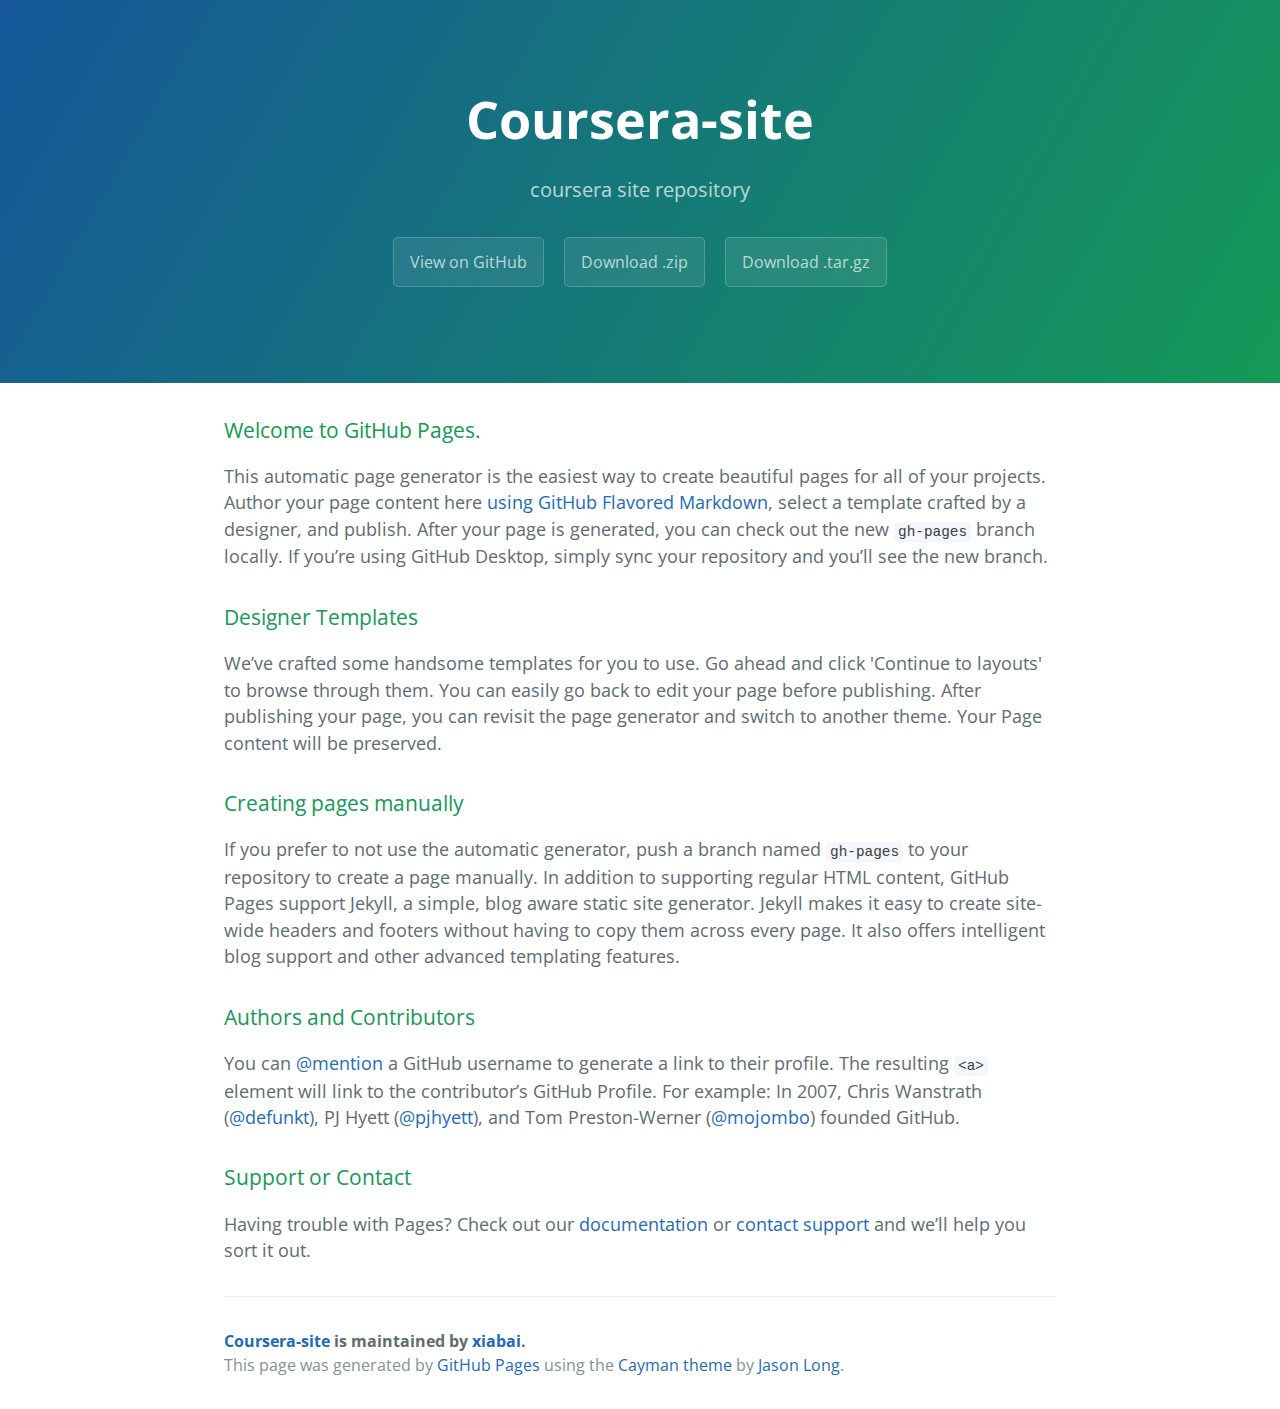
==== index.html @ 8294b700 "Create gh-pages branch via GitHub" ====
<!DOCTYPE html>
<html lang="en-us">
  <head>
    <meta charset="UTF-8">
    <title>Coursera-site by xiabai</title>
    <meta name="viewport" content="width=device-width, initial-scale=1">
    <link rel="stylesheet" type="text/css" href="stylesheets/normalize.css" media="screen">
    <link href='https://fonts.googleapis.com/css?family=Open+Sans:400,700' rel='stylesheet' type='text/css'>
    <link rel="stylesheet" type="text/css" href="stylesheets/stylesheet.css" media="screen">
    <link rel="stylesheet" type="text/css" href="stylesheets/github-light.css" media="screen">
  </head>
  <body>
    <section class="page-header">
      <h1 class="project-name">Coursera-site</h1>
      <h2 class="project-tagline">coursera site repository</h2>
      <a href="https://github.com/xiabai/Coursera-site" class="btn">View on GitHub</a>
      <a href="https://github.com/xiabai/Coursera-site/zipball/master" class="btn">Download .zip</a>
      <a href="https://github.com/xiabai/Coursera-site/tarball/master" class="btn">Download .tar.gz</a>
    </section>

    <section class="main-content">
      <h3>
<a id="welcome-to-github-pages" class="anchor" href="#welcome-to-github-pages" aria-hidden="true"><span aria-hidden="true" class="octicon octicon-link"></span></a>Welcome to GitHub Pages.</h3>

<p>This automatic page generator is the easiest way to create beautiful pages for all of your projects. Author your page content here <a href="https://guides.github.com/features/mastering-markdown/">using GitHub Flavored Markdown</a>, select a template crafted by a designer, and publish. After your page is generated, you can check out the new <code>gh-pages</code> branch locally. If you’re using GitHub Desktop, simply sync your repository and you’ll see the new branch.</p>

<h3>
<a id="designer-templates" class="anchor" href="#designer-templates" aria-hidden="true"><span aria-hidden="true" class="octicon octicon-link"></span></a>Designer Templates</h3>

<p>We’ve crafted some handsome templates for you to use. Go ahead and click 'Continue to layouts' to browse through them. You can easily go back to edit your page before publishing. After publishing your page, you can revisit the page generator and switch to another theme. Your Page content will be preserved.</p>

<h3>
<a id="creating-pages-manually" class="anchor" href="#creating-pages-manually" aria-hidden="true"><span aria-hidden="true" class="octicon octicon-link"></span></a>Creating pages manually</h3>

<p>If you prefer to not use the automatic generator, push a branch named <code>gh-pages</code> to your repository to create a page manually. In addition to supporting regular HTML content, GitHub Pages support Jekyll, a simple, blog aware static site generator. Jekyll makes it easy to create site-wide headers and footers without having to copy them across every page. It also offers intelligent blog support and other advanced templating features.</p>

<h3>
<a id="authors-and-contributors" class="anchor" href="#authors-and-contributors" aria-hidden="true"><span aria-hidden="true" class="octicon octicon-link"></span></a>Authors and Contributors</h3>

<p>You can <a href="https://help.github.com/articles/basic-writing-and-formatting-syntax/#mentioning-users-and-teams" class="user-mention">@mention</a> a GitHub username to generate a link to their profile. The resulting <code>&lt;a&gt;</code> element will link to the contributor’s GitHub Profile. For example: In 2007, Chris Wanstrath (<a href="https://github.com/defunkt" class="user-mention">@defunkt</a>), PJ Hyett (<a href="https://github.com/pjhyett" class="user-mention">@pjhyett</a>), and Tom Preston-Werner (<a href="https://github.com/mojombo" class="user-mention">@mojombo</a>) founded GitHub.</p>

<h3>
<a id="support-or-contact" class="anchor" href="#support-or-contact" aria-hidden="true"><span aria-hidden="true" class="octicon octicon-link"></span></a>Support or Contact</h3>

<p>Having trouble with Pages? Check out our <a href="https://help.github.com/pages">documentation</a> or <a href="https://github.com/contact">contact support</a> and we’ll help you sort it out.</p>

      <footer class="site-footer">
        <span class="site-footer-owner"><a href="https://github.com/xiabai/Coursera-site">Coursera-site</a> is maintained by <a href="https://github.com/xiabai">xiabai</a>.</span>

        <span class="site-footer-credits">This page was generated by <a href="https://pages.github.com">GitHub Pages</a> using the <a href="https://github.com/jasonlong/cayman-theme">Cayman theme</a> by <a href="https://twitter.com/jasonlong">Jason Long</a>.</span>
      </footer>

    </section>

  
  </body>
</html>
---- stylesheets/stylesheet.css ----
* {
  box-sizing: border-box; }

body {
  padding: 0;
  margin: 0;
  font-family: "Open Sans", "Helvetica Neue", Helvetica, Arial, sans-serif;
  font-size: 16px;
  line-height: 1.5;
  color: #606c71; }

a {
  color: #1e6bb8;
  text-decoration: none; }
  a:hover {
    text-decoration: underline; }

.btn {
  display: inline-block;
  margin-bottom: 1rem;
  color: rgba(255, 255, 255, 0.7);
  background-color: rgba(255, 255, 255, 0.08);
  border-color: rgba(255, 255, 255, 0.2);
  border-style: solid;
  border-width: 1px;
  border-radius: 0.3rem;
  transition: color 0.2s, background-color 0.2s, border-color 0.2s; }
  .btn + .btn {
    margin-left: 1rem; }

.btn:hover {
  color: rgba(255, 255, 255, 0.8);
  text-decoration: none;
  background-color: rgba(255, 255, 255, 0.2);
  border-color: rgba(255, 255, 255, 0.3); }

@media screen and (min-width: 64em) {
  .btn {
    padding: 0.75rem 1rem; } }

@media screen and (min-width: 42em) and (max-width: 64em) {
  .btn {
    padding: 0.6rem 0.9rem;
    font-size: 0.9rem; } }

@media screen and (max-width: 42em) {
  .btn {
    display: block;
    width: 100%;
    padding: 0.75rem;
    font-size: 0.9rem; }
    .btn + .btn {
      margin-top: 1rem;
      margin-left: 0; } }

.page-header {
  color: #fff;
  text-align: center;
  background-color: #159957;
  background-image: linear-gradient(120deg, #155799, #159957); }

@media screen and (min-width: 64em) {
  .page-header {
    padding: 5rem 6rem; } }

@media screen and (min-width: 42em) and (max-width: 64em) {
  .page-header {
    padding: 3rem 4rem; } }

@media screen and (max-width: 42em) {
  .page-header {
    padding: 2rem 1rem; } }

.project-name {
  margin-top: 0;
  margin-bottom: 0.1rem; }

@media screen and (min-width: 64em) {
  .project-name {
    font-size: 3.25rem; } }

@media screen and (min-width: 42em) and (max-width: 64em) {
  .project-name {
    font-size: 2.25rem; } }

@media screen and (max-width: 42em) {
  .project-name {
    font-size: 1.75rem; } }

.project-tagline {
  margin-bottom: 2rem;
  font-weight: normal;
  opacity: 0.7; }

@media screen and (min-width: 64em) {
  .project-tagline {
    font-size: 1.25rem; } }

@media screen and (min-width: 42em) and (max-width: 64em) {
  .project-tagline {
    font-size: 1.15rem; } }

@media screen and (max-width: 42em) {
  .project-tagline {
    font-size: 1rem; } }

.main-content :first-child {
  margin-top: 0; }
.main-content img {
  max-width: 100%; }
.main-content h1, .main-content h2, .main-content h3, .main-content h4, .main-content h5, .main-content h6 {
  margin-top: 2rem;
  margin-bottom: 1rem;
  font-weight: normal;
  color: #159957; }
.main-content p {
  margin-bottom: 1em; }
.main-content code {
  padding: 2px 4px;
  font-family: Consolas, "Liberation Mono", Menlo, Courier, monospace;
  font-size: 0.9rem;
  color: #383e41;
  background-color: #f3f6fa;
  border-radius: 0.3rem; }
.main-content pre {
  padding: 0.8rem;
  margin-top: 0;
  margin-bottom: 1rem;
  font: 1rem Consolas, "Liberation Mono", Menlo, Courier, monospace;
  color: #567482;
  word-wrap: normal;
  background-color: #f3f6fa;
  border: solid 1px #dce6f0;
  border-radius: 0.3rem; }
  .main-content pre > code {
    padding: 0;
    margin: 0;
    font-size: 0.9rem;
    color: #567482;
    word-break: normal;
    white-space: pre;
    background: transparent;
    border: 0; }
.main-content .highlight {
  margin-bottom: 1rem; }
  .main-content .highlight pre {
    margin-bottom: 0;
    word-break: normal; }
.main-content .highlight pre, .main-content pre {
  padding: 0.8rem;
  overflow: auto;
  font-size: 0.9rem;
  line-height: 1.45;
  border-radius: 0.3rem; }
.main-content pre code, .main-content pre tt {
  display: inline;
  max-width: initial;
  padding: 0;
  margin: 0;
  overflow: initial;
  line-height: inherit;
  word-wrap: normal;
  background-color: transparent;
  border: 0; }
  .main-content pre code:before, .main-content pre code:after, .main-content pre tt:before, .main-content pre tt:after {
    content: normal; }
.main-content ul, .main-content ol {
  margin-top: 0; }
.main-content blockquote {
  padding: 0 1rem;
  margin-left: 0;
  color: #819198;
  border-left: 0.3rem solid #dce6f0; }
  .main-content blockquote > :first-child {
    margin-top: 0; }
  .main-content blockquote > :last-child {
    margin-bottom: 0; }
.main-content table {
  display: block;
  width: 100%;
  overflow: auto;
  word-break: normal;
  word-break: keep-all; }
  .main-content table th {
    font-weight: bold; }
  .main-content table th, .main-content table td {
    padding: 0.5rem 1rem;
    border: 1px solid #e9ebec; }
.main-content dl {
  padding: 0; }
  .main-content dl dt {
    padding: 0;
    margin-top: 1rem;
    font-size: 1rem;
    font-weight: bold; }
  .main-content dl dd {
    padding: 0;
    margin-bottom: 1rem; }
.main-content hr {
  height: 2px;
  padding: 0;
  margin: 1rem 0;
  background-color: #eff0f1;
  border: 0; }

@media screen and (min-width: 64em) {
  .main-content {
    max-width: 64rem;
    padding: 2rem 6rem;
    margin: 0 auto;
    font-size: 1.1rem; } }

@media screen and (min-width: 42em) and (max-width: 64em) {
  .main-content {
    padding: 2rem 4rem;
    font-size: 1.1rem; } }

@media screen and (max-width: 42em) {
  .main-content {
    padding: 2rem 1rem;
    font-size: 1rem; } }

.site-footer {
  padding-top: 2rem;
  margin-top: 2rem;
  border-top: solid 1px #eff0f1; }

.site-footer-owner {
  display: block;
  font-weight: bold; }

.site-footer-credits {
  color: #819198; }

@media screen and (min-width: 64em) {
  .site-footer {
    font-size: 1rem; } }

@media screen and (min-width: 42em) and (max-width: 64em) {
  .site-footer {
    font-size: 1rem; } }

@media screen and (max-width: 42em) {
  .site-footer {
    font-size: 0.9rem; } }
---- stylesheets/github-light.css ----
/*
The MIT License (MIT)

Copyright (c) 2015 GitHub, Inc.

Permission is hereby granted, free of charge, to any person obtaining a copy
of this software and associated documentation files (the "Software"), to deal
in the Software without restriction, including without limitation the rights
to use, copy, modify, merge, publish, distribute, sublicense, and/or sell
copies of the Software, and to permit persons to whom the Software is
furnished to do so, subject to the following conditions:

The above copyright notice and this permission notice shall be included in all
copies or substantial portions of the Software.

THE SOFTWARE IS PROVIDED "AS IS", WITHOUT WARRANTY OF ANY KIND, EXPRESS OR
IMPLIED, INCLUDING BUT NOT LIMITED TO THE WARRANTIES OF MERCHANTABILITY,
FITNESS FOR A PARTICULAR PURPOSE AND NONINFRINGEMENT. IN NO EVENT SHALL THE
AUTHORS OR COPYRIGHT HOLDERS BE LIABLE FOR ANY CLAIM, DAMAGES OR OTHER
LIABILITY, WHETHER IN AN ACTION OF CONTRACT, TORT OR OTHERWISE, ARISING FROM,
OUT OF OR IN CONNECTION WITH THE SOFTWARE OR THE USE OR OTHER DEALINGS IN THE
SOFTWARE.

*/

.pl-c /* comment */ {
  color: #969896;
}

.pl-c1      /* constant, markup.raw, meta.diff.header, meta.module-reference, meta.property-name, support, support.constant, support.variable, variable.other.constant */,
.pl-s .pl-v /* string variable */ {
  color: #0086b3;
}

.pl-e  /* entity */,
.pl-en /* entity.name */ {
  color: #795da3;
}

.pl-s .pl-s1 /* string source */,
.pl-smi      /* storage.modifier.import, storage.modifier.package, storage.type.java, variable.other, variable.parameter.function */ {
  color: #333;
}

.pl-ent /* entity.name.tag */ {
  color: #63a35c;
}

.pl-k /* keyword, storage, storage.type */ {
  color: #a71d5d;
}

.pl-pds              /* punctuation.definition.string, string.regexp.character-class */,
.pl-s                /* string */,
.pl-s .pl-pse .pl-s1 /* string punctuation.section.embedded source */,
.pl-sr               /* string.regexp */,
.pl-sr .pl-cce       /* string.regexp constant.character.escape */,
.pl-sr .pl-sra       /* string.regexp string.regexp.arbitrary-repitition */,
.pl-sr .pl-sre       /* string.regexp source.ruby.embedded */ {
  color: #183691;
}

.pl-v /* variable */ {
  color: #ed6a43;
}

.pl-id /* invalid.deprecated */ {
  color: #b52a1d;
}

.pl-ii /* invalid.illegal */ {
  background-color: #b52a1d;
  color: #f8f8f8;
}

.pl-sr .pl-cce /* string.regexp constant.character.escape */ {
  color: #63a35c;
  font-weight: bold;
}

.pl-ml /* markup.list */ {
  color: #693a17;
}

.pl-mh        /* markup.heading */,
.pl-mh .pl-en /* markup.heading entity.name */,
.pl-ms        /* meta.separator */ {
  color: #1d3e81;
  font-weight: bold;
}

.pl-mq /* markup.quote */ {
  color: #008080;
}

.pl-mi /* markup.italic */ {
  color: #333;
  font-style: italic;
}

.pl-mb /* markup.bold */ {
  color: #333;
  font-weight: bold;
}

.pl-md /* markup.deleted, meta.diff.header.from-file */ {
  background-color: #ffecec;
  color: #bd2c00;
}

.pl-mi1 /* markup.inserted, meta.diff.header.to-file */ {
  background-color: #eaffea;
  color: #55a532;
}

.pl-mdr /* meta.diff.range */ {
  color: #795da3;
  font-weight: bold;
}

.pl-mo /* meta.output */ {
  color: #1d3e81;
}
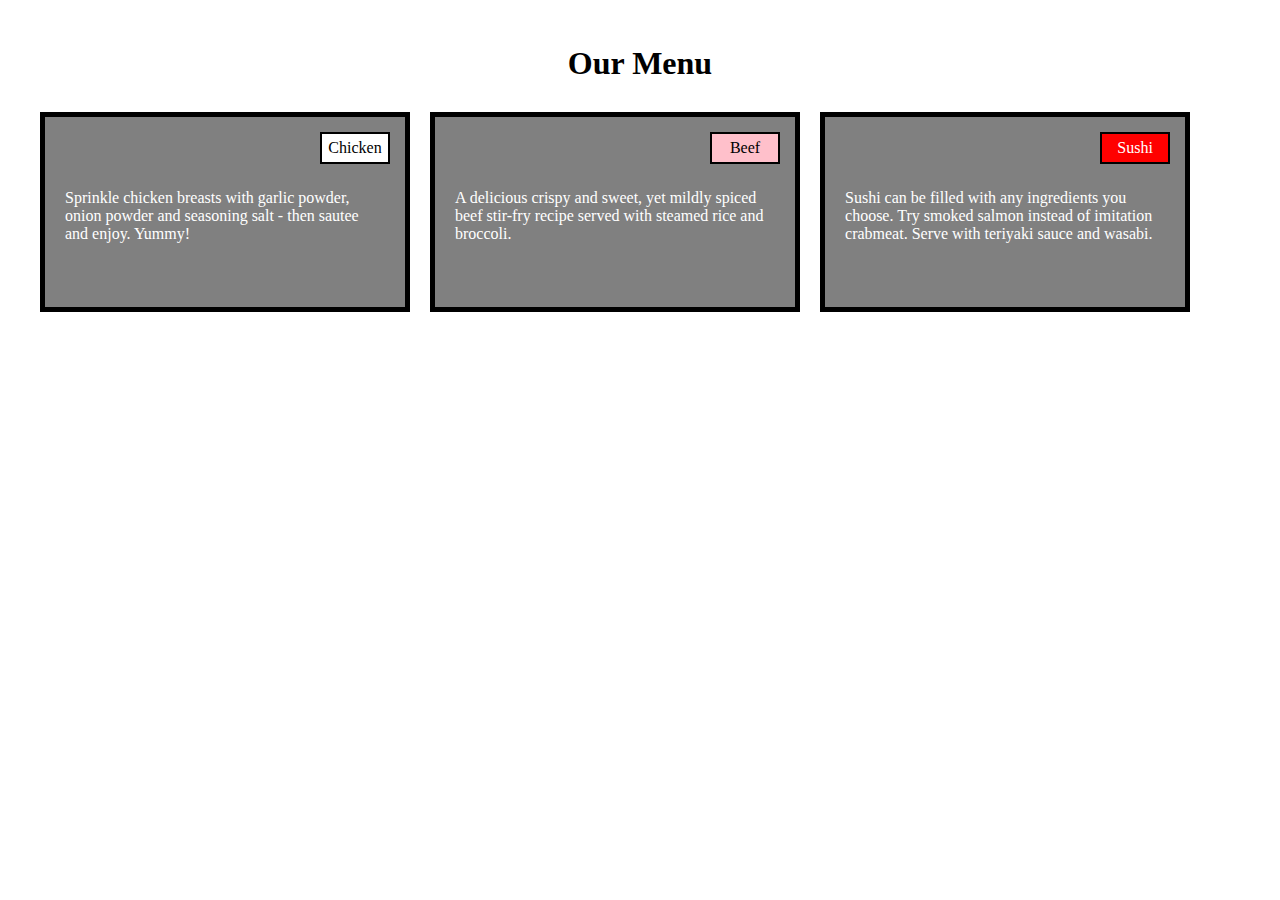
==== commit 56f5c3f0: "Add files via upload" ====
--- a/index.html
+++ b/index.html
@@ -1,57 +1,26 @@
-<!DOCTYPE html>
-<html lang="en-us">
-  <head>
-    <meta charset="UTF-8">
-    <title>Coursera-site by xiabai</title>
-    <meta name="viewport" content="width=device-width, initial-scale=1">
-    <link rel="stylesheet" type="text/css" href="stylesheets/normalize.css" media="screen">
-    <link href='https://fonts.googleapis.com/css?family=Open+Sans:400,700' rel='stylesheet' type='text/css'>
-    <link rel="stylesheet" type="text/css" href="stylesheets/stylesheet.css" media="screen">
-    <link rel="stylesheet" type="text/css" href="stylesheets/github-light.css" media="screen">
-  </head>
-  <body>
-    <section class="page-header">
-      <h1 class="project-name">Coursera-site</h1>
-      <h2 class="project-tagline">coursera site repository</h2>
-      <a href="https://github.com/xiabai/Coursera-site" class="btn">View on GitHub</a>
-      <a href="https://github.com/xiabai/Coursera-site/zipball/master" class="btn">Download .zip</a>
-      <a href="https://github.com/xiabai/Coursera-site/tarball/master" class="btn">Download .tar.gz</a>
-    </section>
-
-    <section class="main-content">
-      <h3>
-<a id="welcome-to-github-pages" class="anchor" href="#welcome-to-github-pages" aria-hidden="true"><span aria-hidden="true" class="octicon octicon-link"></span></a>Welcome to GitHub Pages.</h3>
-
-<p>This automatic page generator is the easiest way to create beautiful pages for all of your projects. Author your page content here <a href="https://guides.github.com/features/mastering-markdown/">using GitHub Flavored Markdown</a>, select a template crafted by a designer, and publish. After your page is generated, you can check out the new <code>gh-pages</code> branch locally. If you’re using GitHub Desktop, simply sync your repository and you’ll see the new branch.</p>
-
-<h3>
-<a id="designer-templates" class="anchor" href="#designer-templates" aria-hidden="true"><span aria-hidden="true" class="octicon octicon-link"></span></a>Designer Templates</h3>
-
-<p>We’ve crafted some handsome templates for you to use. Go ahead and click 'Continue to layouts' to browse through them. You can easily go back to edit your page before publishing. After publishing your page, you can revisit the page generator and switch to another theme. Your Page content will be preserved.</p>
-
-<h3>
-<a id="creating-pages-manually" class="anchor" href="#creating-pages-manually" aria-hidden="true"><span aria-hidden="true" class="octicon octicon-link"></span></a>Creating pages manually</h3>
-
-<p>If you prefer to not use the automatic generator, push a branch named <code>gh-pages</code> to your repository to create a page manually. In addition to supporting regular HTML content, GitHub Pages support Jekyll, a simple, blog aware static site generator. Jekyll makes it easy to create site-wide headers and footers without having to copy them across every page. It also offers intelligent blog support and other advanced templating features.</p>
-
-<h3>
-<a id="authors-and-contributors" class="anchor" href="#authors-and-contributors" aria-hidden="true"><span aria-hidden="true" class="octicon octicon-link"></span></a>Authors and Contributors</h3>
-
-<p>You can <a href="https://help.github.com/articles/basic-writing-and-formatting-syntax/#mentioning-users-and-teams" class="user-mention">@mention</a> a GitHub username to generate a link to their profile. The resulting <code>&lt;a&gt;</code> element will link to the contributor’s GitHub Profile. For example: In 2007, Chris Wanstrath (<a href="https://github.com/defunkt" class="user-mention">@defunkt</a>), PJ Hyett (<a href="https://github.com/pjhyett" class="user-mention">@pjhyett</a>), and Tom Preston-Werner (<a href="https://github.com/mojombo" class="user-mention">@mojombo</a>) founded GitHub.</p>
-
-<h3>
-<a id="support-or-contact" class="anchor" href="#support-or-contact" aria-hidden="true"><span aria-hidden="true" class="octicon octicon-link"></span></a>Support or Contact</h3>
-
-<p>Having trouble with Pages? Check out our <a href="https://help.github.com/pages">documentation</a> or <a href="https://github.com/contact">contact support</a> and we’ll help you sort it out.</p>
-
-      <footer class="site-footer">
-        <span class="site-footer-owner"><a href="https://github.com/xiabai/Coursera-site">Coursera-site</a> is maintained by <a href="https://github.com/xiabai">xiabai</a>.</span>
-
-        <span class="site-footer-credits">This page was generated by <a href="https://pages.github.com">GitHub Pages</a> using the <a href="https://github.com/jasonlong/cayman-theme">Cayman theme</a> by <a href="https://twitter.com/jasonlong">Jason Long</a>.</span>
-      </footer>
-
-    </section>
-
-  
-  </body>
-</html>
+<!DOCTYPE html>
+<html>
+<head>
+	<title>Assignment Solution for Module 2</title>
+	<meta charset="utf-8">
+	<link rel="stylesheet" type="text/css" href="css/module2-solution.css">
+</head>
+<body>
+<h1>Our Menu</h1>
+
+	<nav class="box" id="box1">
+		<div class="col1" id="chicken">Chicken</div>
+		<div class="col2">Sprinkle chicken breasts with garlic powder, onion powder and seasoning salt - then sautee and enjoy. Yummy!</div>
+	</nav>
+	<nav class="box" id="box2">
+		<div class="col1" id="beef">Beef</div>
+		<div class="col2">A delicious crispy and sweet, yet mildly spiced beef stir-fry recipe served with steamed rice and broccoli.</div>
+	</nav>
+	<nav class="box" id="box3">
+		<div class="col1" id="sushi">Sushi</div>
+		<div class="col2">Sushi can be filled with any ingredients you choose. Try smoked salmon instead of imitation crabmeat. Serve with teriyaki sauce and wasabi.</div>
+	</nav>	
+
+
+</body>
+</html>--- a/css/module2-solution.css
+++ b/css/module2-solution.css
@@ -0,0 +1,63 @@
+* {
+  box-sizing: border-box;
+  margin: 10px;
+  padding: 5px;
+}
+h1 {
+	text-align: center;
+	margin-bottom: 15px
+}
+
+nav.box {
+	
+	background-color: gray;
+	border: 5px solid black;
+	color:white;
+	height: 200px;
+	overflow: auto;
+}
+div.col1 {
+	text-align: center;
+	width: 20%;
+	border: 2px solid black;
+	float: right;
+}
+div.col2{
+	float: left;
+}
+#chicken {
+	background-color: white;
+	color: black;
+}
+#beef {
+	background-color: pink;
+	color: black;
+}
+#sushi {
+	background-color: red;
+	color: white;
+}
+/**********large devices only***********/
+@media (min-width: 1200px) {
+	nav.box {
+		box-sizing: border-box;
+		float: left;
+		width: 30.33%;
+	}
+}
+/**********medium size devices only********/
+@media (min-width: 977px) and (max-width: 1199px) {
+	nav.box {
+		float: left;
+	}
+	#box1, #box2 {
+		width: 48%;
+	}
+}
+/**********small divices only*********/
+@media (max-width: 976px) {
+	nav.box {
+		float: left;
+		width: 100%
+	}
+}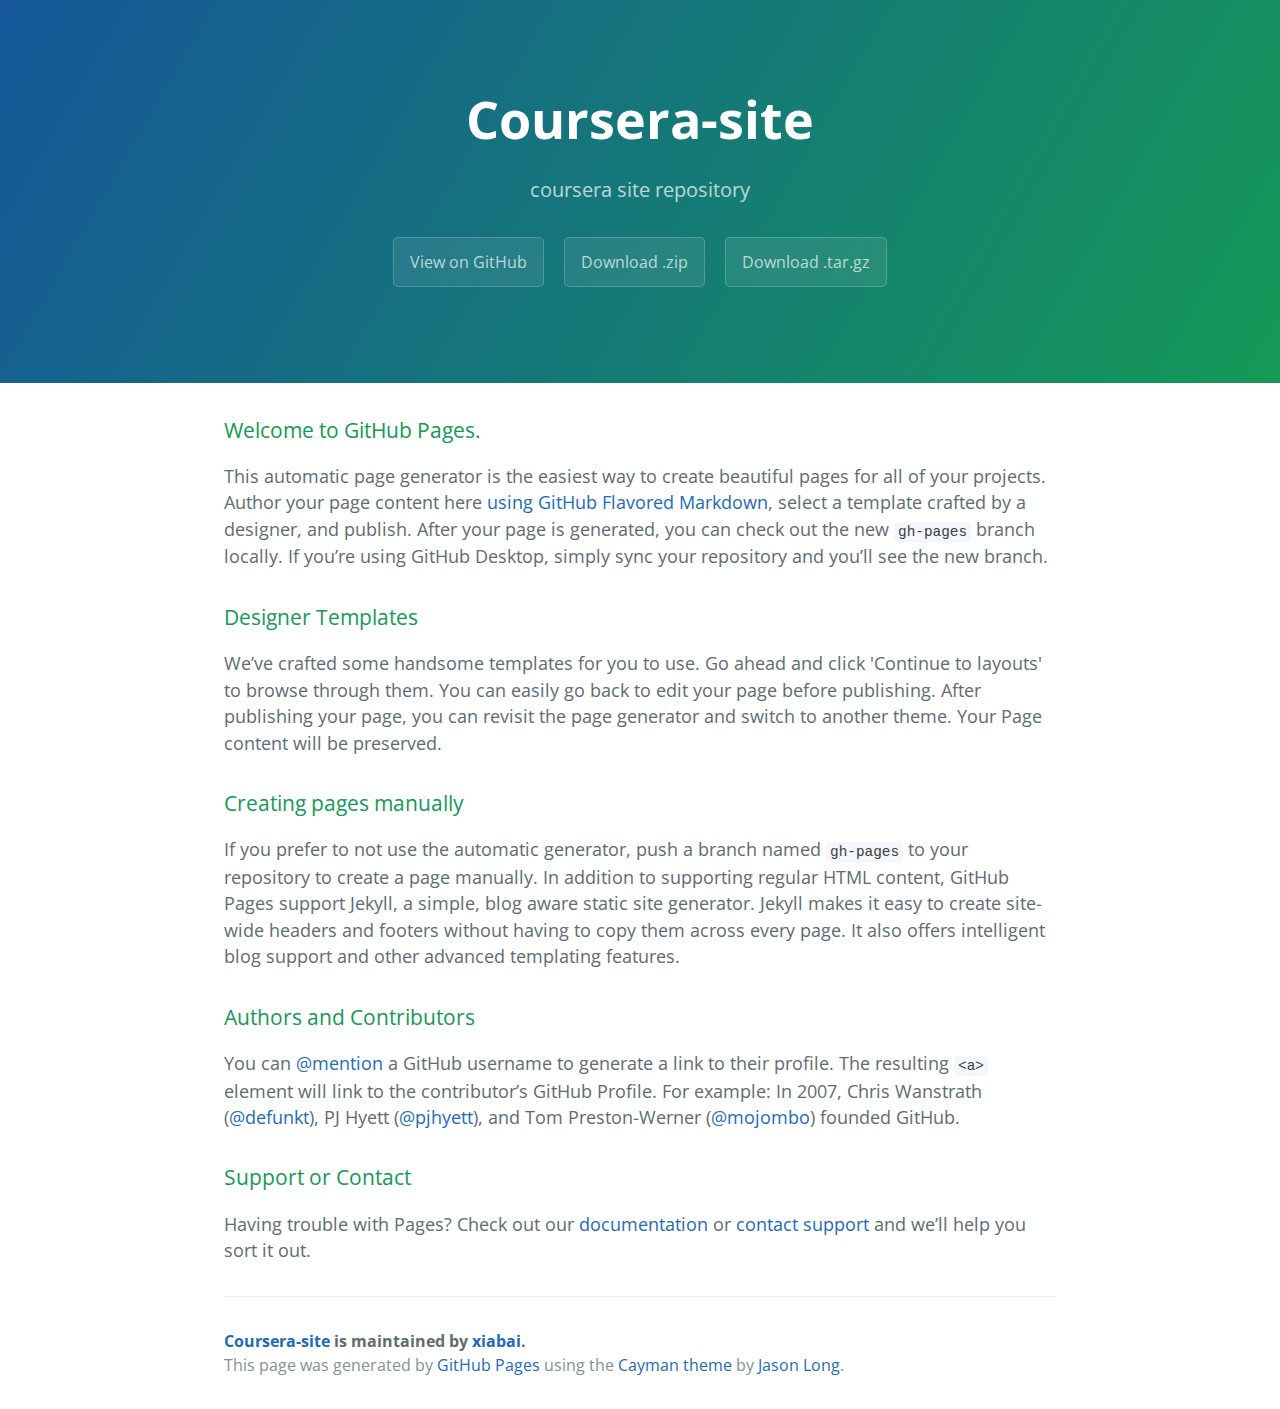
==== commit d1da657a: "Create gh-pages branch via GitHub" ====
--- a/index.html
+++ b/index.html
@@ -1,26 +1,57 @@
-<!DOCTYPE html>
-<html>
-<head>
-	<title>Assignment Solution for Module 2</title>
-	<meta charset="utf-8">
-	<link rel="stylesheet" type="text/css" href="css/module2-solution.css">
-</head>
-<body>
-<h1>Our Menu</h1>
-
-	<nav class="box" id="box1">
-		<div class="col1" id="chicken">Chicken</div>
-		<div class="col2">Sprinkle chicken breasts with garlic powder, onion powder and seasoning salt - then sautee and enjoy. Yummy!</div>
-	</nav>
-	<nav class="box" id="box2">
-		<div class="col1" id="beef">Beef</div>
-		<div class="col2">A delicious crispy and sweet, yet mildly spiced beef stir-fry recipe served with steamed rice and broccoli.</div>
-	</nav>
-	<nav class="box" id="box3">
-		<div class="col1" id="sushi">Sushi</div>
-		<div class="col2">Sushi can be filled with any ingredients you choose. Try smoked salmon instead of imitation crabmeat. Serve with teriyaki sauce and wasabi.</div>
-	</nav>	
-
-
-</body>
-</html>+<!DOCTYPE html>
+<html lang="en-us">
+  <head>
+    <meta charset="UTF-8">
+    <title>Coursera-site by xiabai</title>
+    <meta name="viewport" content="width=device-width, initial-scale=1">
+    <link rel="stylesheet" type="text/css" href="stylesheets/normalize.css" media="screen">
+    <link href='https://fonts.googleapis.com/css?family=Open+Sans:400,700' rel='stylesheet' type='text/css'>
+    <link rel="stylesheet" type="text/css" href="stylesheets/stylesheet.css" media="screen">
+    <link rel="stylesheet" type="text/css" href="stylesheets/github-light.css" media="screen">
+  </head>
+  <body>
+    <section class="page-header">
+      <h1 class="project-name">Coursera-site</h1>
+      <h2 class="project-tagline">coursera site repository</h2>
+      <a href="https://github.com/xiabai/Coursera-site" class="btn">View on GitHub</a>
+      <a href="https://github.com/xiabai/Coursera-site/zipball/master" class="btn">Download .zip</a>
+      <a href="https://github.com/xiabai/Coursera-site/tarball/master" class="btn">Download .tar.gz</a>
+    </section>
+
+    <section class="main-content">
+      <h3>
+<a id="welcome-to-github-pages" class="anchor" href="#welcome-to-github-pages" aria-hidden="true"><span aria-hidden="true" class="octicon octicon-link"></span></a>Welcome to GitHub Pages.</h3>
+
+<p>This automatic page generator is the easiest way to create beautiful pages for all of your projects. Author your page content here <a href="https://guides.github.com/features/mastering-markdown/">using GitHub Flavored Markdown</a>, select a template crafted by a designer, and publish. After your page is generated, you can check out the new <code>gh-pages</code> branch locally. If you’re using GitHub Desktop, simply sync your repository and you’ll see the new branch.</p>
+
+<h3>
+<a id="designer-templates" class="anchor" href="#designer-templates" aria-hidden="true"><span aria-hidden="true" class="octicon octicon-link"></span></a>Designer Templates</h3>
+
+<p>We’ve crafted some handsome templates for you to use. Go ahead and click 'Continue to layouts' to browse through them. You can easily go back to edit your page before publishing. After publishing your page, you can revisit the page generator and switch to another theme. Your Page content will be preserved.</p>
+
+<h3>
+<a id="creating-pages-manually" class="anchor" href="#creating-pages-manually" aria-hidden="true"><span aria-hidden="true" class="octicon octicon-link"></span></a>Creating pages manually</h3>
+
+<p>If you prefer to not use the automatic generator, push a branch named <code>gh-pages</code> to your repository to create a page manually. In addition to supporting regular HTML content, GitHub Pages support Jekyll, a simple, blog aware static site generator. Jekyll makes it easy to create site-wide headers and footers without having to copy them across every page. It also offers intelligent blog support and other advanced templating features.</p>
+
+<h3>
+<a id="authors-and-contributors" class="anchor" href="#authors-and-contributors" aria-hidden="true"><span aria-hidden="true" class="octicon octicon-link"></span></a>Authors and Contributors</h3>
+
+<p>You can <a href="https://help.github.com/articles/basic-writing-and-formatting-syntax/#mentioning-users-and-teams" class="user-mention">@mention</a> a GitHub username to generate a link to their profile. The resulting <code>&lt;a&gt;</code> element will link to the contributor’s GitHub Profile. For example: In 2007, Chris Wanstrath (<a href="https://github.com/defunkt" class="user-mention">@defunkt</a>), PJ Hyett (<a href="https://github.com/pjhyett" class="user-mention">@pjhyett</a>), and Tom Preston-Werner (<a href="https://github.com/mojombo" class="user-mention">@mojombo</a>) founded GitHub.</p>
+
+<h3>
+<a id="support-or-contact" class="anchor" href="#support-or-contact" aria-hidden="true"><span aria-hidden="true" class="octicon octicon-link"></span></a>Support or Contact</h3>
+
+<p>Having trouble with Pages? Check out our <a href="https://help.github.com/pages">documentation</a> or <a href="https://github.com/contact">contact support</a> and we’ll help you sort it out.</p>
+
+      <footer class="site-footer">
+        <span class="site-footer-owner"><a href="https://github.com/xiabai/Coursera-site">Coursera-site</a> is maintained by <a href="https://github.com/xiabai">xiabai</a>.</span>
+
+        <span class="site-footer-credits">This page was generated by <a href="https://pages.github.com">GitHub Pages</a> using the <a href="https://github.com/jasonlong/cayman-theme">Cayman theme</a> by <a href="https://twitter.com/jasonlong">Jason Long</a>.</span>
+      </footer>
+
+    </section>
+
+  
+  </body>
+</html>
--- a/stylesheets/stylesheet.css
+++ b/stylesheets/stylesheet.css
@@ -0,0 +1,245 @@
+* {
+  box-sizing: border-box; }
+
+body {
+  padding: 0;
+  margin: 0;
+  font-family: "Open Sans", "Helvetica Neue", Helvetica, Arial, sans-serif;
+  font-size: 16px;
+  line-height: 1.5;
+  color: #606c71; }
+
+a {
+  color: #1e6bb8;
+  text-decoration: none; }
+  a:hover {
+    text-decoration: underline; }
+
+.btn {
+  display: inline-block;
+  margin-bottom: 1rem;
+  color: rgba(255, 255, 255, 0.7);
+  background-color: rgba(255, 255, 255, 0.08);
+  border-color: rgba(255, 255, 255, 0.2);
+  border-style: solid;
+  border-width: 1px;
+  border-radius: 0.3rem;
+  transition: color 0.2s, background-color 0.2s, border-color 0.2s; }
+  .btn + .btn {
+    margin-left: 1rem; }
+
+.btn:hover {
+  color: rgba(255, 255, 255, 0.8);
+  text-decoration: none;
+  background-color: rgba(255, 255, 255, 0.2);
+  border-color: rgba(255, 255, 255, 0.3); }
+
+@media screen and (min-width: 64em) {
+  .btn {
+    padding: 0.75rem 1rem; } }
+
+@media screen and (min-width: 42em) and (max-width: 64em) {
+  .btn {
+    padding: 0.6rem 0.9rem;
+    font-size: 0.9rem; } }
+
+@media screen and (max-width: 42em) {
+  .btn {
+    display: block;
+    width: 100%;
+    padding: 0.75rem;
+    font-size: 0.9rem; }
+    .btn + .btn {
+      margin-top: 1rem;
+      margin-left: 0; } }
+
+.page-header {
+  color: #fff;
+  text-align: center;
+  background-color: #159957;
+  background-image: linear-gradient(120deg, #155799, #159957); }
+
+@media screen and (min-width: 64em) {
+  .page-header {
+    padding: 5rem 6rem; } }
+
+@media screen and (min-width: 42em) and (max-width: 64em) {
+  .page-header {
+    padding: 3rem 4rem; } }
+
+@media screen and (max-width: 42em) {
+  .page-header {
+    padding: 2rem 1rem; } }
+
+.project-name {
+  margin-top: 0;
+  margin-bottom: 0.1rem; }
+
+@media screen and (min-width: 64em) {
+  .project-name {
+    font-size: 3.25rem; } }
+
+@media screen and (min-width: 42em) and (max-width: 64em) {
+  .project-name {
+    font-size: 2.25rem; } }
+
+@media screen and (max-width: 42em) {
+  .project-name {
+    font-size: 1.75rem; } }
+
+.project-tagline {
+  margin-bottom: 2rem;
+  font-weight: normal;
+  opacity: 0.7; }
+
+@media screen and (min-width: 64em) {
+  .project-tagline {
+    font-size: 1.25rem; } }
+
+@media screen and (min-width: 42em) and (max-width: 64em) {
+  .project-tagline {
+    font-size: 1.15rem; } }
+
+@media screen and (max-width: 42em) {
+  .project-tagline {
+    font-size: 1rem; } }
+
+.main-content :first-child {
+  margin-top: 0; }
+.main-content img {
+  max-width: 100%; }
+.main-content h1, .main-content h2, .main-content h3, .main-content h4, .main-content h5, .main-content h6 {
+  margin-top: 2rem;
+  margin-bottom: 1rem;
+  font-weight: normal;
+  color: #159957; }
+.main-content p {
+  margin-bottom: 1em; }
+.main-content code {
+  padding: 2px 4px;
+  font-family: Consolas, "Liberation Mono", Menlo, Courier, monospace;
+  font-size: 0.9rem;
+  color: #383e41;
+  background-color: #f3f6fa;
+  border-radius: 0.3rem; }
+.main-content pre {
+  padding: 0.8rem;
+  margin-top: 0;
+  margin-bottom: 1rem;
+  font: 1rem Consolas, "Liberation Mono", Menlo, Courier, monospace;
+  color: #567482;
+  word-wrap: normal;
+  background-color: #f3f6fa;
+  border: solid 1px #dce6f0;
+  border-radius: 0.3rem; }
+  .main-content pre > code {
+    padding: 0;
+    margin: 0;
+    font-size: 0.9rem;
+    color: #567482;
+    word-break: normal;
+    white-space: pre;
+    background: transparent;
+    border: 0; }
+.main-content .highlight {
+  margin-bottom: 1rem; }
+  .main-content .highlight pre {
+    margin-bottom: 0;
+    word-break: normal; }
+.main-content .highlight pre, .main-content pre {
+  padding: 0.8rem;
+  overflow: auto;
+  font-size: 0.9rem;
+  line-height: 1.45;
+  border-radius: 0.3rem; }
+.main-content pre code, .main-content pre tt {
+  display: inline;
+  max-width: initial;
+  padding: 0;
+  margin: 0;
+  overflow: initial;
+  line-height: inherit;
+  word-wrap: normal;
+  background-color: transparent;
+  border: 0; }
+  .main-content pre code:before, .main-content pre code:after, .main-content pre tt:before, .main-content pre tt:after {
+    content: normal; }
+.main-content ul, .main-content ol {
+  margin-top: 0; }
+.main-content blockquote {
+  padding: 0 1rem;
+  margin-left: 0;
+  color: #819198;
+  border-left: 0.3rem solid #dce6f0; }
+  .main-content blockquote > :first-child {
+    margin-top: 0; }
+  .main-content blockquote > :last-child {
+    margin-bottom: 0; }
+.main-content table {
+  display: block;
+  width: 100%;
+  overflow: auto;
+  word-break: normal;
+  word-break: keep-all; }
+  .main-content table th {
+    font-weight: bold; }
+  .main-content table th, .main-content table td {
+    padding: 0.5rem 1rem;
+    border: 1px solid #e9ebec; }
+.main-content dl {
+  padding: 0; }
+  .main-content dl dt {
+    padding: 0;
+    margin-top: 1rem;
+    font-size: 1rem;
+    font-weight: bold; }
+  .main-content dl dd {
+    padding: 0;
+    margin-bottom: 1rem; }
+.main-content hr {
+  height: 2px;
+  padding: 0;
+  margin: 1rem 0;
+  background-color: #eff0f1;
+  border: 0; }
+
+@media screen and (min-width: 64em) {
+  .main-content {
+    max-width: 64rem;
+    padding: 2rem 6rem;
+    margin: 0 auto;
+    font-size: 1.1rem; } }
+
+@media screen and (min-width: 42em) and (max-width: 64em) {
+  .main-content {
+    padding: 2rem 4rem;
+    font-size: 1.1rem; } }
+
+@media screen and (max-width: 42em) {
+  .main-content {
+    padding: 2rem 1rem;
+    font-size: 1rem; } }
+
+.site-footer {
+  padding-top: 2rem;
+  margin-top: 2rem;
+  border-top: solid 1px #eff0f1; }
+
+.site-footer-owner {
+  display: block;
+  font-weight: bold; }
+
+.site-footer-credits {
+  color: #819198; }
+
+@media screen and (min-width: 64em) {
+  .site-footer {
+    font-size: 1rem; } }
+
+@media screen and (min-width: 42em) and (max-width: 64em) {
+  .site-footer {
+    font-size: 1rem; } }
+
+@media screen and (max-width: 42em) {
+  .site-footer {
+    font-size: 0.9rem; } }
--- a/stylesheets/github-light.css
+++ b/stylesheets/github-light.css
@@ -0,0 +1,124 @@
+/*
+The MIT License (MIT)
+
+Copyright (c) 2015 GitHub, Inc.
+
+Permission is hereby granted, free of charge, to any person obtaining a copy
+of this software and associated documentation files (the "Software"), to deal
+in the Software without restriction, including without limitation the rights
+to use, copy, modify, merge, publish, distribute, sublicense, and/or sell
+copies of the Software, and to permit persons to whom the Software is
+furnished to do so, subject to the following conditions:
+
+The above copyright notice and this permission notice shall be included in all
+copies or substantial portions of the Software.
+
+THE SOFTWARE IS PROVIDED "AS IS", WITHOUT WARRANTY OF ANY KIND, EXPRESS OR
+IMPLIED, INCLUDING BUT NOT LIMITED TO THE WARRANTIES OF MERCHANTABILITY,
+FITNESS FOR A PARTICULAR PURPOSE AND NONINFRINGEMENT. IN NO EVENT SHALL THE
+AUTHORS OR COPYRIGHT HOLDERS BE LIABLE FOR ANY CLAIM, DAMAGES OR OTHER
+LIABILITY, WHETHER IN AN ACTION OF CONTRACT, TORT OR OTHERWISE, ARISING FROM,
+OUT OF OR IN CONNECTION WITH THE SOFTWARE OR THE USE OR OTHER DEALINGS IN THE
+SOFTWARE.
+
+*/
+
+.pl-c /* comment */ {
+  color: #969896;
+}
+
+.pl-c1      /* constant, markup.raw, meta.diff.header, meta.module-reference, meta.property-name, support, support.constant, support.variable, variable.other.constant */,
+.pl-s .pl-v /* string variable */ {
+  color: #0086b3;
+}
+
+.pl-e  /* entity */,
+.pl-en /* entity.name */ {
+  color: #795da3;
+}
+
+.pl-s .pl-s1 /* string source */,
+.pl-smi      /* storage.modifier.import, storage.modifier.package, storage.type.java, variable.other, variable.parameter.function */ {
+  color: #333;
+}
+
+.pl-ent /* entity.name.tag */ {
+  color: #63a35c;
+}
+
+.pl-k /* keyword, storage, storage.type */ {
+  color: #a71d5d;
+}
+
+.pl-pds              /* punctuation.definition.string, string.regexp.character-class */,
+.pl-s                /* string */,
+.pl-s .pl-pse .pl-s1 /* string punctuation.section.embedded source */,
+.pl-sr               /* string.regexp */,
+.pl-sr .pl-cce       /* string.regexp constant.character.escape */,
+.pl-sr .pl-sra       /* string.regexp string.regexp.arbitrary-repitition */,
+.pl-sr .pl-sre       /* string.regexp source.ruby.embedded */ {
+  color: #183691;
+}
+
+.pl-v /* variable */ {
+  color: #ed6a43;
+}
+
+.pl-id /* invalid.deprecated */ {
+  color: #b52a1d;
+}
+
+.pl-ii /* invalid.illegal */ {
+  background-color: #b52a1d;
+  color: #f8f8f8;
+}
+
+.pl-sr .pl-cce /* string.regexp constant.character.escape */ {
+  color: #63a35c;
+  font-weight: bold;
+}
+
+.pl-ml /* markup.list */ {
+  color: #693a17;
+}
+
+.pl-mh        /* markup.heading */,
+.pl-mh .pl-en /* markup.heading entity.name */,
+.pl-ms        /* meta.separator */ {
+  color: #1d3e81;
+  font-weight: bold;
+}
+
+.pl-mq /* markup.quote */ {
+  color: #008080;
+}
+
+.pl-mi /* markup.italic */ {
+  color: #333;
+  font-style: italic;
+}
+
+.pl-mb /* markup.bold */ {
+  color: #333;
+  font-weight: bold;
+}
+
+.pl-md /* markup.deleted, meta.diff.header.from-file */ {
+  background-color: #ffecec;
+  color: #bd2c00;
+}
+
+.pl-mi1 /* markup.inserted, meta.diff.header.to-file */ {
+  background-color: #eaffea;
+  color: #55a532;
+}
+
+.pl-mdr /* meta.diff.range */ {
+  color: #795da3;
+  font-weight: bold;
+}
+
+.pl-mo /* meta.output */ {
+  color: #1d3e81;
+}
+
